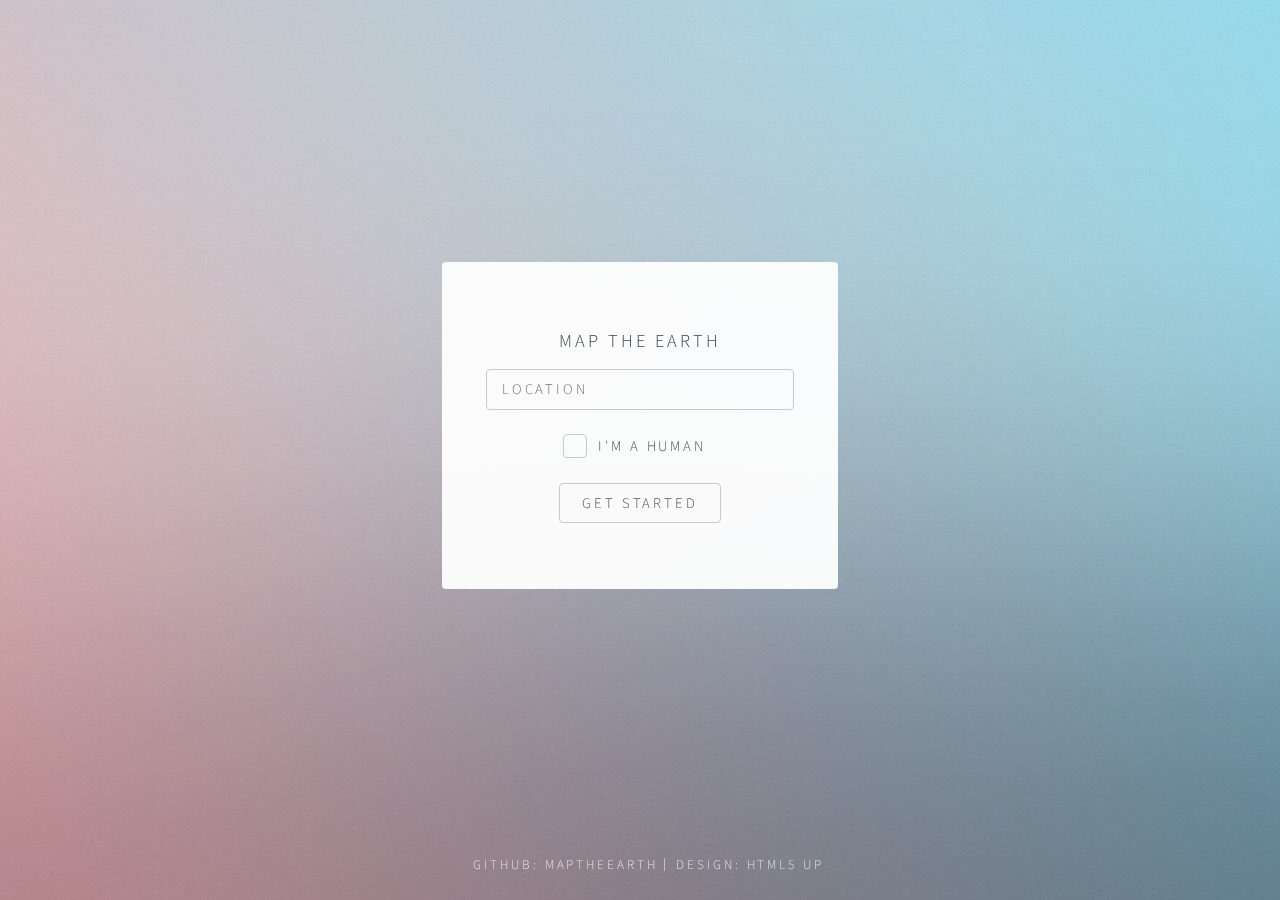
==== MapTheEarth/static/index.html @ 30ee00cb "added stuff" ====
<!DOCTYPE HTML>
<!--
	Identity by HTML5 UP
	html5up.net | @ajlkn
	Free for personal and commercial use under the CCA 3.0 license (html5up.net/license)
-->
<html>
	<head>
		<title>Identity by HTML5 UP</title>
		<meta charset="utf-8" />
		<meta name="viewport" content="width=device-width, initial-scale=1" />
		<!--[if lte IE 8]><script src="assets/js/html5shiv.js"></script><![endif]-->
		<link rel="stylesheet" href="assets/css/main.css" />
		<!--[if lte IE 9]><link rel="stylesheet" href="assets/css/ie9.css" /><![endif]-->
		<!--[if lte IE 8]><link rel="stylesheet" href="assets/css/ie8.css" /><![endif]-->
		<noscript><link rel="stylesheet" href="assets/css/noscript.css" /></noscript>
	</head>
	<body class="is-loading">

		<!-- Wrapper -->
			<div id="wrapper">

				<!-- Main -->
					<section id="main">
						<h2>Map the Earth</h2>
						<form method="post" action="#">
							<div class="field">
								<input type="text" name="location" id="location" placeholder="location" />
							</div>

							<div class="field">
								<input type="checkbox" id="human" name="human" /><label for="human">I'm a human</label>
							</div>
							<ul class="actions">
								<li><a href="#" class="button">Get Started</a></li>
							</ul>
						</form>
					</section>

				<!-- Footer -->
					<footer id="footer">
						<ul class="copyright">
							<li>Github: <a href="https://github.com/linted/maptheearth">MapTheEarth</a></li><li>Design: <a href="http://html5up.net">HTML5 UP</a></li>
						</ul>
					</footer>

			</div>

		<!-- Scripts -->
			<!--[if lte IE 8]><script src="assets/js/respond.min.js"></script><![endif]-->
			<script>
				if ('addEventListener' in window) {
					window.addEventListener('load', function() { document.body.className = document.body.className.replace(/\bis-loading\b/, ''); });
					document.body.className += (navigator.userAgent.match(/(MSIE|rv:11\.0)/) ? ' is-ie' : '');
				}
			</script>

	</body>
</html>
---- MapTheEarth/static/assets/css/main.css ----
@charset "UTF-8";
@import url(font-awesome.min.css);
@import url("https://fonts.googleapis.com/css?family=Source+Sans+Pro:300");

/*
	Identity by HTML5 UP
	html5up.net | @ajlkn
	Free for personal and commercial use under the CCA 3.0 license (html5up.net/license)
*/

/* Reset */

	html, body, div, span, applet, object, iframe, h1, h2, h3, h4, h5, h6, p, blockquote, pre, a, abbr, acronym, address, big, cite, code, del, dfn, em, img, ins, kbd, q, s, samp, small, strike, strong, sub, sup, tt, var, b, u, i, center, dl, dt, dd, ol, ul, li, fieldset, form, label, legend, table, caption, tbody, tfoot, thead, tr, th, td, article, aside, canvas, details, embed, figure, figcaption, footer, header, hgroup, menu, nav, output, ruby, section, summary, time, mark, audio, video {
		margin: 0;
		padding: 0;
		border: 0;
		font-size: 100%;
		font: inherit;
		vertical-align: baseline;
	}

	article, aside, details, figcaption, figure, footer, header, hgroup, menu, nav, section {
		display: block;
	}

	body {
		line-height: 1;
	}

	ol, ul {
		list-style: none;
	}

	blockquote, q {
		quotes: none;
	}

	blockquote:before, blockquote:after, q:before, q:after {
		content: '';
		content: none;
	}

	table {
		border-collapse: collapse;
		border-spacing: 0;
	}

	body {
		-webkit-text-size-adjust: none;
	}

/* Box Model */

	*, *:before, *:after {
		-moz-box-sizing: border-box;
		-webkit-box-sizing: border-box;
		box-sizing: border-box;
	}

/* Basic */

	@media screen and (max-width: 480px) {

		html, body {
			min-width: 320px;
		}

	}

	body.is-loading *, body.is-loading *:before, body.is-loading *:after {
		-moz-animation: none !important;
		-webkit-animation: none !important;
		-ms-animation: none !important;
		animation: none !important;
		-moz-transition: none !important;
		-webkit-transition: none !important;
		-ms-transition: none !important;
		transition: none !important;
	}

	html {
		height: 100%;
	}

	body {
		height: 100%;
		background-color: #ffffff;
		background-image: url("images/overlay.png"), -moz-linear-gradient(60deg, rgba(255, 165, 150, 0.5) 5%, rgba(0, 228, 255, 0.35)), url("../../images/bg.jpg");
		background-image: url("images/overlay.png"), -webkit-linear-gradient(60deg, rgba(255, 165, 150, 0.5) 5%, rgba(0, 228, 255, 0.35)), url("../../images/bg.jpg");
		background-image: url("images/overlay.png"), -ms-linear-gradient(60deg, rgba(255, 165, 150, 0.5) 5%, rgba(0, 228, 255, 0.35)), url("../../images/bg.jpg");
		background-image: url("images/overlay.png"), linear-gradient(60deg, rgba(255, 165, 150, 0.5) 5%, rgba(0, 228, 255, 0.35)), url("../../images/bg.jpg");
		background-repeat: repeat,			no-repeat,			no-repeat;
		background-size: 100px 100px, cover,				cover;
		background-position: top left,		center center,		bottom center;
		background-attachment: fixed,			fixed,				fixed;
	}

		body:after {
			content: '';
			display: block;
			position: fixed;
			top: 0;
			left: 0;
			width: 100%;
			height: inherit;
			opacity: 0;
			z-index: 1;
			background-color: #ffffff;
			background-image: url("images/overlay.png"), -moz-linear-gradient(60deg, rgba(255, 165, 150, 0.5) 5%, rgba(0, 228, 255, 0.35));
			background-image: url("images/overlay.png"), -webkit-linear-gradient(60deg, rgba(255, 165, 150, 0.5) 5%, rgba(0, 228, 255, 0.35));
			background-image: url("images/overlay.png"), -ms-linear-gradient(60deg, rgba(255, 165, 150, 0.5) 5%, rgba(0, 228, 255, 0.35));
			background-image: url("images/overlay.png"), linear-gradient(60deg, rgba(255, 165, 150, 0.5) 5%, rgba(0, 228, 255, 0.35));
			background-repeat: repeat,			no-repeat;
			background-size: 100px 100px, cover;
			background-position: top left,		center center;
			-moz-transition: opacity 1.75s ease-out;
			-webkit-transition: opacity 1.75s ease-out;
			-ms-transition: opacity 1.75s ease-out;
			transition: opacity 1.75s ease-out;
		}

		body.is-loading:after {
			opacity: 1;
		}

/* Type */

	body, input, select, textarea {
		color: #414f57;
		font-family: "Source Sans Pro", Helvetica, sans-serif;
		font-size: 14pt;
		font-weight: 300;
		line-height: 2;
		letter-spacing: 0.2em;
		text-transform: uppercase;
	}

		@media screen and (max-width: 1680px) {

			body, input, select, textarea {
				font-size: 11pt;
			}

		}

		@media screen and (max-width: 480px) {

			body, input, select, textarea {
				font-size: 10pt;
				line-height: 1.75;
			}

		}

	a {
		-moz-transition: color 0.2s ease, border-color 0.2s ease;
		-webkit-transition: color 0.2s ease, border-color 0.2s ease;
		-ms-transition: color 0.2s ease, border-color 0.2s ease;
		transition: color 0.2s ease, border-color 0.2s ease;
		color: inherit;
		text-decoration: none;
	}

		a:before {
			-moz-transition: color 0.2s ease, text-shadow 0.2s ease;
			-webkit-transition: color 0.2s ease, text-shadow 0.2s ease;
			-ms-transition: color 0.2s ease, text-shadow 0.2s ease;
			transition: color 0.2s ease, text-shadow 0.2s ease;
		}

		a:hover {
			color: #ff7496;
		}

	strong, b {
		color: #313f47;
	}

	em, i {
		font-style: italic;
	}

	p {
		margin: 0 0 1.5em 0;
	}

	h1, h2, h3, h4, h5, h6 {
		color: #313f47;
		line-height: 1.5;
		margin: 0 0 0.75em 0;
	}

		h1 a, h2 a, h3 a, h4 a, h5 a, h6 a {
			color: inherit;
			text-decoration: none;
		}

	h1 {
		font-size: 1.85em;
		letter-spacing: 0.22em;
		margin: 0 0 0.525em 0;
	}

	h2 {
		font-size: 1.25em;
	}

	h3 {
		font-size: 1em;
	}

	h4 {
		font-size: 1em;
	}

	h5 {
		font-size: 1em;
	}

	h6 {
		font-size: 1em;
	}

	@media screen and (max-width: 480px) {

		h1 {
			font-size: 1.65em;
		}

	}

	sub {
		font-size: 0.8em;
		position: relative;
		top: 0.5em;
	}

	sup {
		font-size: 0.8em;
		position: relative;
		top: -0.5em;
	}

	hr {
		border: 0;
		border-bottom: solid 1px #c8cccf;
		margin: 3em 0;
	}

/* Form */

	form {
		margin: 0 0 1.5em 0;
	}

		form > .field {
			margin: 0 0 1.5em 0;
		}

			form > .field > :last-child {
				margin-bottom: 0;
			}

	label {
		color: #313f47;
		display: block;
		font-size: 0.9em;
		margin: 0 0 0.75em 0;
	}

	input[type="text"],
	input[type="password"],
	input[type="email"],
	input[type="tel"],
	select,
	textarea {
		-moz-appearance: none;
		-webkit-appearance: none;
		-ms-appearance: none;
		appearance: none;
		border-radius: 4px;
		border: solid 1px #c8cccf;
		color: inherit;
		display: block;
		outline: 0;
		padding: 0 1em;
		text-decoration: none;
		width: 100%;
	}

		input[type="text"]:invalid,
		input[type="password"]:invalid,
		input[type="email"]:invalid,
		input[type="tel"]:invalid,
		select:invalid,
		textarea:invalid {
			box-shadow: none;
		}

		input[type="text"]:focus,
		input[type="password"]:focus,
		input[type="email"]:focus,
		input[type="tel"]:focus,
		select:focus,
		textarea:focus {
			border-color: #ff7496;
		}

	.select-wrapper {
		text-decoration: none;
		display: block;
		position: relative;
	}

		.select-wrapper:before {
			content: "";
			-moz-osx-font-smoothing: grayscale;
			-webkit-font-smoothing: antialiased;
			font-family: FontAwesome;
			font-style: normal;
			font-weight: normal;
			text-transform: none !important;
		}

		.select-wrapper:before {
			color: #c8cccf;
			display: block;
			height: 2.75em;
			line-height: 2.75em;
			pointer-events: none;
			position: absolute;
			right: 0;
			text-align: center;
			top: 0;
			width: 2.75em;
		}

		.select-wrapper select::-ms-expand {
			display: none;
		}

	input[type="text"],
	input[type="password"],
	input[type="email"],
	select {
		height: 2.75em;
	}

	textarea {
		padding: 0.75em 1em;
	}

	input[type="checkbox"],
	input[type="radio"] {
		-moz-appearance: none;
		-webkit-appearance: none;
		-ms-appearance: none;
		appearance: none;
		display: block;
		float: left;
		margin-right: -2em;
		opacity: 0;
		width: 1em;
		z-index: -1;
	}

		input[type="checkbox"] + label,
		input[type="radio"] + label {
			text-decoration: none;
			color: #414f57;
			cursor: pointer;
			display: inline-block;
			font-size: 1em;
			font-weight: 300;
			padding-left: 2.4em;
			padding-right: 0.75em;
			position: relative;
		}

			input[type="checkbox"] + label:before,
			input[type="radio"] + label:before {
				-moz-osx-font-smoothing: grayscale;
				-webkit-font-smoothing: antialiased;
				font-family: FontAwesome;
				font-style: normal;
				font-weight: normal;
				text-transform: none !important;
			}

			input[type="checkbox"] + label:before,
			input[type="radio"] + label:before {
				border-radius: 4px;
				border: solid 1px #c8cccf;
				content: '';
				display: inline-block;
				height: 1.65em;
				left: 0;
				line-height: 1.58125em;
				position: absolute;
				text-align: center;
				top: 0.15em;
				width: 1.65em;
			}

		input[type="checkbox"]:checked + label:before,
		input[type="radio"]:checked + label:before {
			color: #ff7496;
			content: '\f00c';
		}

		input[type="checkbox"]:focus + label:before,
		input[type="radio"]:focus + label:before {
			border-color: #ff7496;
		}

	input[type="checkbox"] + label:before {
		border-radius: 4px;
	}

	input[type="radio"] + label:before {
		border-radius: 100%;
	}

	::-webkit-input-placeholder {
		color: #616f77 !important;
		opacity: 1.0;
	}

	:-moz-placeholder {
		color: #616f77 !important;
		opacity: 1.0;
	}

	::-moz-placeholder {
		color: #616f77 !important;
		opacity: 1.0;
	}

	:-ms-input-placeholder {
		color: #616f77 !important;
		opacity: 1.0;
	}

	.formerize-placeholder {
		color: #616f77 !important;
		opacity: 1.0;
	}

/* Icon */

	.icon {
		text-decoration: none;
		position: relative;
		border-bottom: none;
	}

		.icon:before {
			-moz-osx-font-smoothing: grayscale;
			-webkit-font-smoothing: antialiased;
			font-family: FontAwesome;
			font-style: normal;
			font-weight: normal;
			text-transform: none !important;
		}

		.icon > .label {
			display: none;
		}

/* List */

	ol {
		list-style: decimal;
		margin: 0 0 1.5em 0;
		padding-left: 1.25em;
	}

		ol li {
			padding-left: 0.25em;
		}

	ul {
		list-style: disc;
		margin: 0 0 1.5em 0;
		padding-left: 1em;
	}

		ul li {
			padding-left: 0.5em;
		}

		ul.alt {
			list-style: none;
			padding-left: 0;
		}

			ul.alt li {
				border-top: solid 1px #c8cccf;
				padding: 0.5em 0;
			}

				ul.alt li:first-child {
					border-top: 0;
					padding-top: 0;
				}

		ul.icons {
			cursor: default;
			list-style: none;
			padding-left: 0;
			margin-top: -0.675em;
		}

			ul.icons li {
				display: inline-block;
				padding: 0.675em 0.5em;
			}

				ul.icons li a {
					text-decoration: none;
					position: relative;
					display: block;
					width: 3.75em;
					height: 3.75em;
					border-radius: 100%;
					border: solid 1px #c8cccf;
					line-height: 3.75em;
					overflow: hidden;
					text-align: center;
					text-indent: 3.75em;
					white-space: nowrap;
				}

					ul.icons li a:before {
						-moz-osx-font-smoothing: grayscale;
						-webkit-font-smoothing: antialiased;
						font-family: FontAwesome;
						font-style: normal;
						font-weight: normal;
						text-transform: none !important;
					}

					ul.icons li a:before {
						color: #ffffff;
						text-shadow: 1.25px 0px 0px #c8cccf, -1.25px 0px 0px #c8cccf, 0px 1.25px 0px #c8cccf, 0px -1.25px 0px #c8cccf;
					}

					ul.icons li a:hover:before {
						text-shadow: 1.25px 0px 0px #ff7496, -1.25px 0px 0px #ff7496, 0px 1.25px 0px #ff7496, 0px -1.25px 0px #ff7496;
					}

					ul.icons li a:before {
						position: absolute;
						top: 0;
						left: 0;
						width: inherit;
						height: inherit;
						font-size: 1.85rem;
						line-height: inherit;
						text-align: center;
						text-indent: 0;
					}

					ul.icons li a:hover {
						border-color: #ff7496;
					}

			@media screen and (max-width: 480px) {

				ul.icons li a:before {
					font-size: 1.5rem;
				}

			}

		ul.actions {
			cursor: default;
			list-style: none;
			padding-left: 0;
		}

			ul.actions li {
				display: inline-block;
				padding: 0 0.75em 0 0;
				vertical-align: middle;
			}

				ul.actions li:last-child {
					padding-right: 0;
				}

	dl {
		margin: 0 0 1.5em 0;
	}

		dl dt {
			display: block;
			margin: 0 0 0.75em 0;
		}

		dl dd {
			margin-left: 1.5em;
		}

/* Button */

	input[type="submit"],
	input[type="reset"],
	input[type="button"],
	button,
	.button {
		-moz-appearance: none;
		-webkit-appearance: none;
		-ms-appearance: none;
		appearance: none;
		-moz-transition: background-color 0.2s ease-in-out, border-color 0.2s ease-in-out, color 0.2s ease-in-out;
		-webkit-transition: background-color 0.2s ease-in-out, border-color 0.2s ease-in-out, color 0.2s ease-in-out;
		-ms-transition: background-color 0.2s ease-in-out, border-color 0.2s ease-in-out, color 0.2s ease-in-out;
		transition: background-color 0.2s ease-in-out, border-color 0.2s ease-in-out, color 0.2s ease-in-out;
		display: inline-block;
		height: 2.75em;
		line-height: 2.75em;
		padding: 0 1.5em;
		background-color: transparent;
		border-radius: 4px;
		border: solid 1px #c8cccf;
		color: #414f57 !important;
		cursor: pointer;
		text-align: center;
		text-decoration: none;
		white-space: nowrap;
	}

		input[type="submit"]:hover,
		input[type="reset"]:hover,
		input[type="button"]:hover,
		button:hover,
		.button:hover {
			border-color: #ff7496;
			color: #ff7496 !important;
		}

		input[type="submit"].icon,
		input[type="reset"].icon,
		input[type="button"].icon,
		button.icon,
		.button.icon {
			padding-left: 1.35em;
		}

			input[type="submit"].icon:before,
			input[type="reset"].icon:before,
			input[type="button"].icon:before,
			button.icon:before,
			.button.icon:before {
				margin-right: 0.5em;
			}

		input[type="submit"].fit,
		input[type="reset"].fit,
		input[type="button"].fit,
		button.fit,
		.button.fit {
			display: block;
			width: 100%;
			margin: 0 0 0.75em 0;
		}

		input[type="submit"].small,
		input[type="reset"].small,
		input[type="button"].small,
		button.small,
		.button.small {
			font-size: 0.8em;
		}

		input[type="submit"].big,
		input[type="reset"].big,
		input[type="button"].big,
		button.big,
		.button.big {
			font-size: 1.35em;
		}

		input[type="submit"].disabled, input[type="submit"]:disabled,
		input[type="reset"].disabled,
		input[type="reset"]:disabled,
		input[type="button"].disabled,
		input[type="button"]:disabled,
		button.disabled,
		button:disabled,
		.button.disabled,
		.button:disabled {
			-moz-pointer-events: none;
			-webkit-pointer-events: none;
			-ms-pointer-events: none;
			pointer-events: none;
			opacity: 0.5;
		}

/* Main */

	#main {
		position: relative;
		max-width: 100%;
		min-width: 27em;
		padding: 4.5em 3em 3em 3em ;
		background: #ffffff;
		border-radius: 4px;
		cursor: default;
		opacity: 0.95;
		text-align: center;
		-moz-transform-origin: 50% 50%;
		-webkit-transform-origin: 50% 50%;
		-ms-transform-origin: 50% 50%;
		transform-origin: 50% 50%;
		-moz-transform: rotateX(0deg);
		-webkit-transform: rotateX(0deg);
		-ms-transform: rotateX(0deg);
		transform: rotateX(0deg);
		-moz-transition: opacity 1s ease, -moz-transform 1s ease;
		-webkit-transition: opacity 1s ease, -webkit-transform 1s ease;
		-ms-transition: opacity 1s ease, -ms-transform 1s ease;
		transition: opacity 1s ease, transform 1s ease;
	}

		#main .avatar {
			position: relative;
			display: block;
			margin-bottom: 1.5em;
		}

			#main .avatar img {
				display: block;
				margin: 0 auto;
				border-radius: 100%;
				box-shadow: 0 0 0 1.5em #ffffff;
			}

			#main .avatar:before {
				content: '';
				display: block;
				position: absolute;
				top: 50%;
				left: -3em;
				width: calc(100% + 6em);
				height: 1px;
				z-index: -1;
				background: #c8cccf;
			}

		@media screen and (max-width: 480px) {

			#main {
				min-width: 0;
				width: 100%;
				padding: 4em 2em 2.5em 2em ;
			}

				#main .avatar:before {
					left: -2em;
					width: calc(100% + 4em);
				}

		}

		body.is-loading #main {
			opacity: 0;
			-moz-transform: rotateX(15deg);
			-webkit-transform: rotateX(15deg);
			-ms-transform: rotateX(15deg);
			transform: rotateX(15deg);
		}

/* Footer */

	#footer {
		-moz-align-self: -moz-flex-end;
		-webkit-align-self: -webkit-flex-end;
		-ms-align-self: -ms-flex-end;
		align-self: flex-end;
		width: 100%;
		padding: 1.5em 0 0 0;
		color: rgba(255, 255, 255, 0.75);
		cursor: default;
		text-align: center;
	}

		#footer .copyright {
			margin: 0;
			padding: 0;
			font-size: 0.9em;
			list-style: none;
		}

			#footer .copyright li {
				display: inline-block;
				margin: 0 0 0 0.45em;
				padding: 0 0 0 0.85em;
				border-left: solid 1px rgba(255, 255, 255, 0.5);
				line-height: 1;
			}

				#footer .copyright li:first-child {
					border-left: 0;
				}

/* Wrapper */

	#wrapper {
		display: -moz-flex;
		display: -webkit-flex;
		display: -ms-flex;
		display: flex;
		-moz-align-items: center;
		-webkit-align-items: center;
		-ms-align-items: center;
		align-items: center;
		-moz-justify-content: space-between;
		-webkit-justify-content: space-between;
		-ms-justify-content: space-between;
		justify-content: space-between;
		-moz-flex-direction: column;
		-webkit-flex-direction: column;
		-ms-flex-direction: column;
		flex-direction: column;
		-moz-perspective: 1000px;
		-webkit-perspective: 1000px;
		-ms-perspective: 1000px;
		perspective: 1000px;
		position: relative;
		min-height: 100%;
		padding: 1.5em;
		z-index: 2;
	}

		#wrapper > * {
			z-index: 1;
		}

		#wrapper:before {
			content: '';
			display: block;
		}

		@media screen and (max-width: 360px) {

			#wrapper {
				padding: 0.75em;
			}

		}

		body.is-ie #wrapper {
			height: 100%;
		}
---- MapTheEarth/static/assets/css/ie9.css ----
/*
	Identity by HTML5 UP
	html5up.net | @ajlkn
	Free for personal and commercial use under the CCA 3.0 license (html5up.net/license)
*/

/* Basic */

	body {
		background-image: url("../../images/bg.jpg");
		background-repeat: no-repeat;
		background-size: cover;
		background-position: bottom center;
		background-attachment: fixed;
	}

		body:after {
			display: none;
		}

/* List */

	ul.icons li a:before {
		color: #c8cccf;
	}

	ul.icons li a:hover:before {
		color: #ff7496;
	}

/* Wrapper */

	#wrapper {
		text-align: center;
	}

/* Main */

	#main {
		display: inline-block;
	}
---- MapTheEarth/static/assets/css/ie8.css ----
/*
	Identity by HTML5 UP
	html5up.net | @ajlkn
	Free for personal and commercial use under the CCA 3.0 license (html5up.net/license)
*/

/* List */

	ul.icons li a {
		-ms-behavior: url("assets/js/PIE.htc");
	}

		ul.icons li a:before {
			text-align: center;
			font-size: 26px;
		}

/* Main */

	#main {
		-ms-behavior: url("assets/js/PIE.htc");
	}

		#main .avatar img {
			-ms-behavior: url("assets/js/PIE.htc");
		}

/* Footer */

	#footer {
		color: #fff;
	}

		#footer .copyright li {
			border-left: solid 1px #fff;
		}
---- MapTheEarth/static/assets/css/noscript.css ----
/*
	Identity by HTML5 UP
	html5up.net | @ajlkn
	Free for personal and commercial use under the CCA 3.0 license (html5up.net/license)
*/

/* Basic */

	body:after {
		display: none;
	}

/* Main */

	#main {
		-moz-transform: none !important;
		-webkit-transform: none !important;
		-ms-transform: none !important;
		transform: none !important;
		opacity: 1 !important;
	}
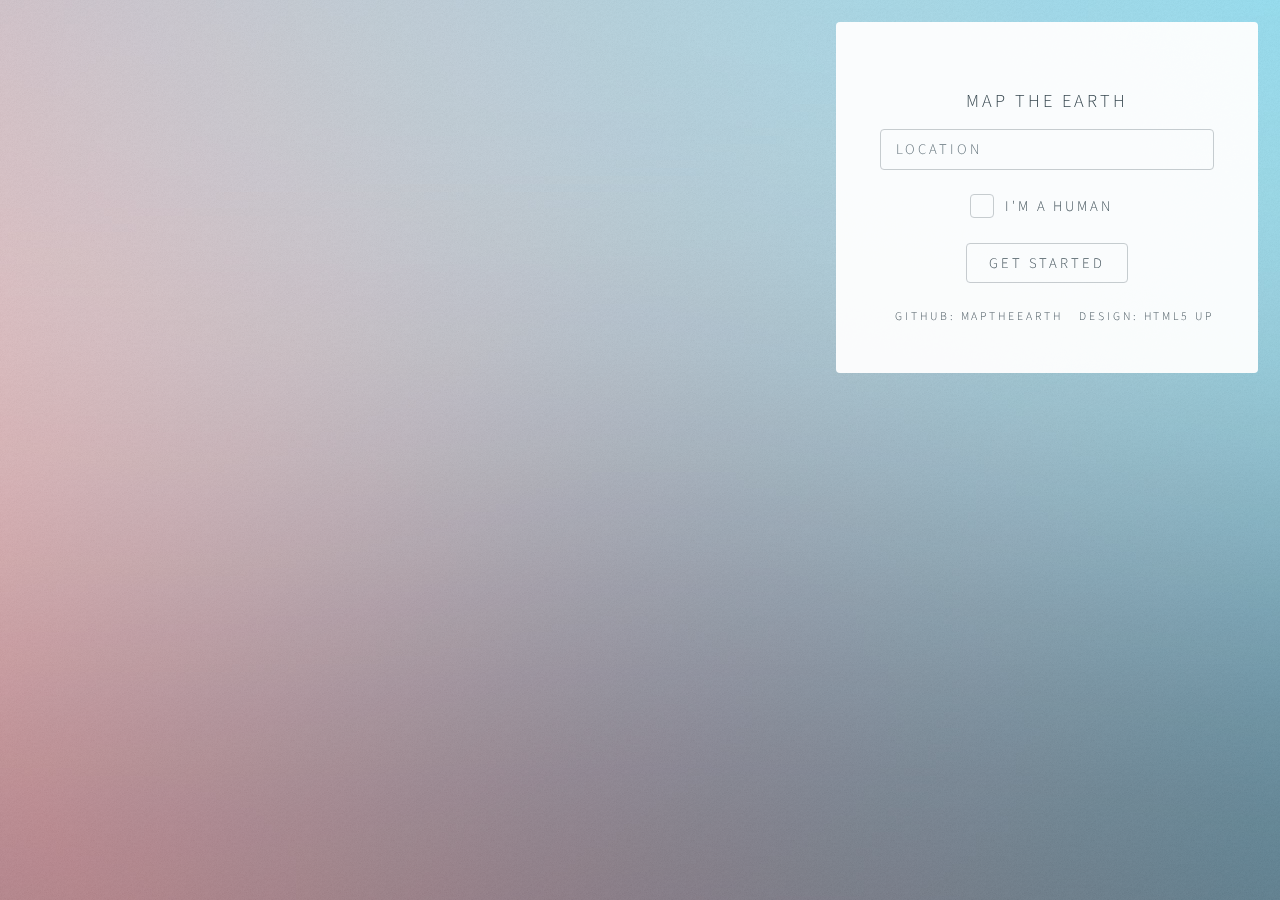
==== commit 8e4b8f21: "moved box to upper right corner" ====
--- a/MapTheEarth/static/index.html
+++ b/MapTheEarth/static/index.html
@@ -35,14 +35,13 @@
 								<li><a href="#" class="button">Get Started</a></li>
 							</ul>
 						</form>
+						<!-- Footer -->
+						<footer id="footer">
+							<ul class="copyright">
+								<li>Github: <a href="https://github.com/linted/maptheearth">MapTheEarth</a></li><li>Design: <a href="http://html5up.net">HTML5 UP</a></li>
+							</ul>
+						</footer>
 					</section>
-
-				<!-- Footer -->
-					<footer id="footer">
-						<ul class="copyright">
-							<li>Github: <a href="https://github.com/linted/maptheearth">MapTheEarth</a></li><li>Design: <a href="http://html5up.net">HTML5 UP</a></li>
-						</ul>
-					</footer>
 
 			</div>
 
--- a/MapTheEarth/static/assets/css/main.css
+++ b/MapTheEarth/static/assets/css/main.css
@@ -780,8 +780,6 @@
 		-ms-align-self: -ms-flex-end;
 		align-self: flex-end;
 		width: 100%;
-		padding: 1.5em 0 0 0;
-		color: rgba(255, 255, 255, 0.75);
 		cursor: default;
 		text-align: center;
 	}
@@ -789,7 +787,7 @@
 		#footer .copyright {
 			margin: 0;
 			padding: 0;
-			font-size: 0.9em;
+			font-size: 0.8em;
 			list-style: none;
 		}
 
@@ -812,14 +810,14 @@
 		display: -webkit-flex;
 		display: -ms-flex;
 		display: flex;
-		-moz-align-items: center;
-		-webkit-align-items: center;
-		-ms-align-items: center;
-		align-items: center;
-		-moz-justify-content: space-between;
-		-webkit-justify-content: space-between;
-		-ms-justify-content: space-between;
-		justify-content: space-between;
+		-moz-align-items: flex-end;
+		-webkit-align-items: flex-end;
+		-ms-align-items: flex-end;
+		align-items: flex-end;
+		-moz-justify-content: flex-start;
+		-webkit-justify-content: flex-start;
+		-ms-justify-content: flex-start;
+		justify-content: flex-start;
 		-moz-flex-direction: column;
 		-webkit-flex-direction: column;
 		-ms-flex-direction: column;
